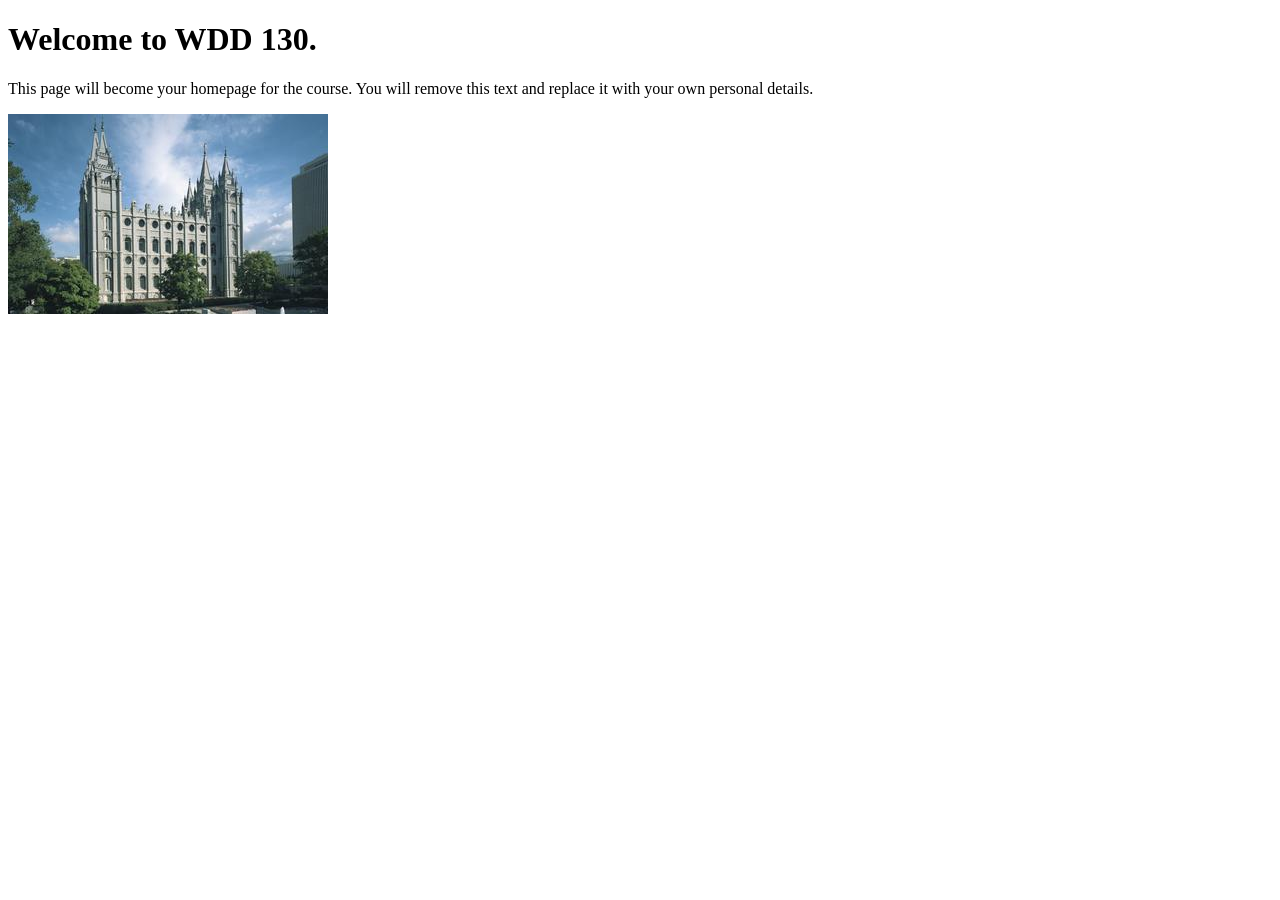
==== index.html @ 731ed8ef "Initial commit" ====
<!DOCTYPE html>
<html lang="en">
<head>
    <meta charset="UTF-8">
    <meta name="viewport" content="width=device-width, initial-scale=1.0">
    <title>WDD 130 | Personal Homepage</title>
</head>
<body>
    <h1>Welcome to WDD 130.</h1>
    <p>This page will become your homepage for the course. You will remove this text and replace it with your own personal details.</p>

    <img src="images/salt-lake-temple.jpg" alt="The Salt Lake Temple.">
</body>
</html>
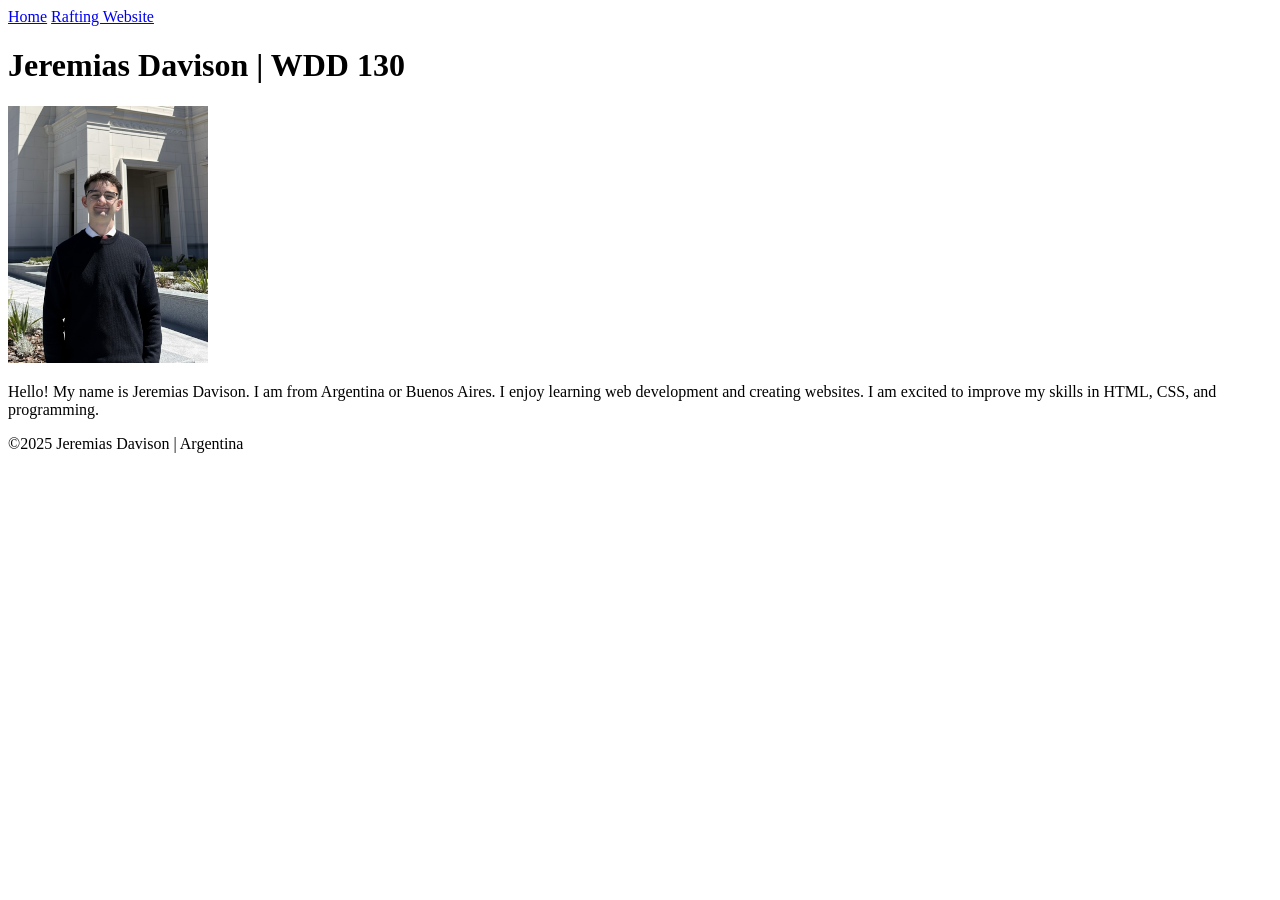
==== commit 5b954385: "add homepage files" ====
--- a/index.html
+++ b/index.html
@@ -1,14 +1,39 @@
 <!DOCTYPE html>
-<html lang="en">
+<html lang="en-ES">
+
 <head>
     <meta charset="UTF-8">
     <meta name="viewport" content="width=device-width, initial-scale=1.0">
-    <title>WDD 130 | Personal Homepage</title>
+    <title>Jeremias Davison | WDD 130</title>
 </head>
+
 <body>
-    <h1>Welcome to WDD 130.</h1>
-    <p>This page will become your homepage for the course. You will remove this text and replace it with your own personal details.</p>
 
-    <img src="images/salt-lake-temple.jpg" alt="The Salt Lake Temple.">
+    <header>
+        <nav>
+            <a href="#">Home</a>
+            <a href="wwr/">Rafting Website</a>
+        </nav>
+    </header>
+
+    <main>
+
+        <h1>Jeremias Davison | WDD 130</h1>
+
+        <img src="images/profile.jpg" alt="Jeremias Davison Profile Picture" width="200">
+
+        <p>
+            Hello! My name is Jeremias Davison. I am from Argentina or Buenos Aires.
+            I enjoy learning web development and creating websites.
+            I am excited to improve my skills in HTML, CSS, and programming.
+        </p>
+
+    </main>
+
+    <footer>
+        <p>©2025 Jeremias Davison | Argentina</p>
+    </footer>
+
 </body>
+
 </html>
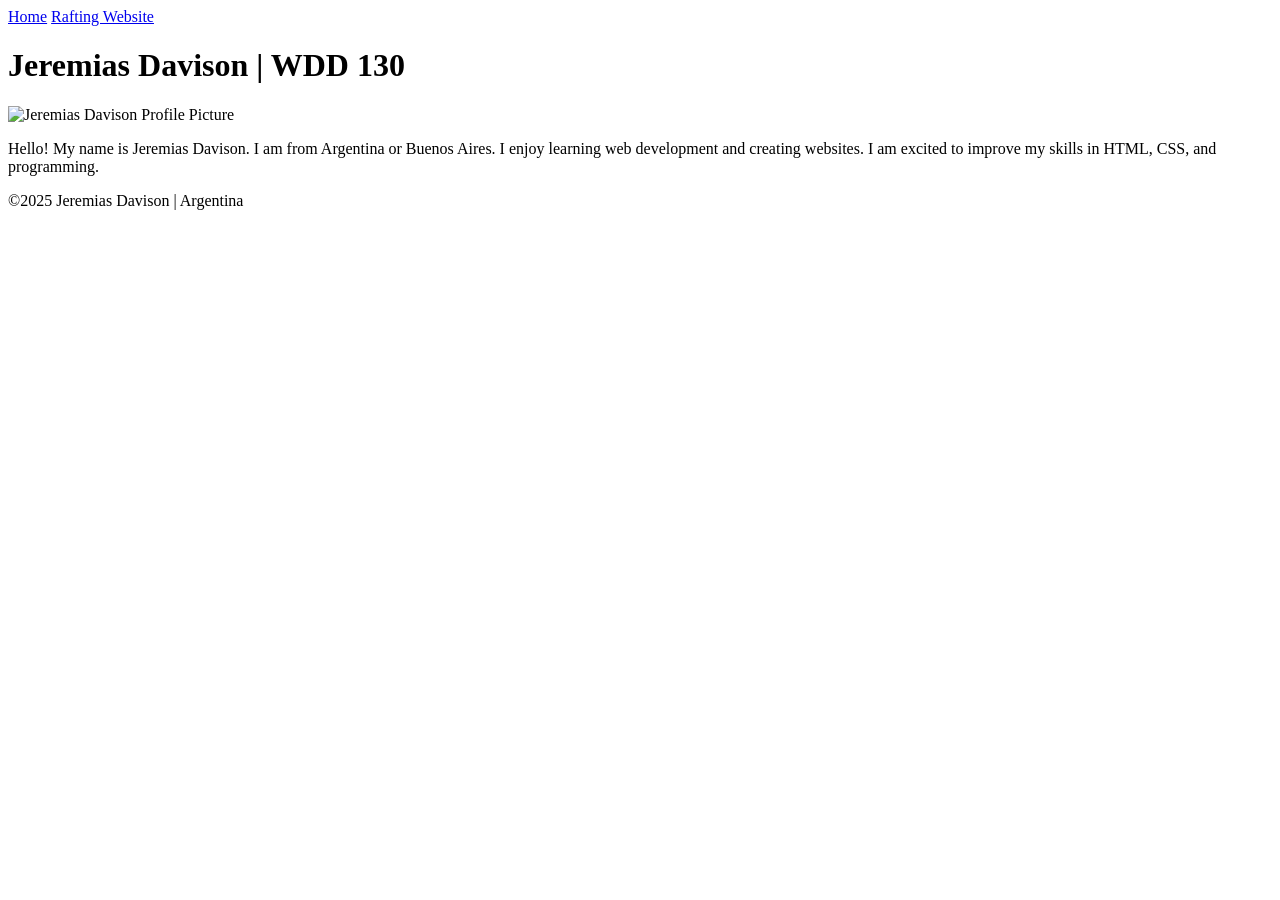
==== commit 3fb2ef58: "add homepage files" ====
--- a/index.html
+++ b/index.html
@@ -20,7 +20,7 @@
 
         <h1>Jeremias Davison | WDD 130</h1>
 
-        <img src="images/profile.jpg" alt="Jeremias Davison Profile Picture" width="200">
+        <img src="images/Jeremias Davison.jpg" alt="Jeremias Davison Profile Picture" width="200">
 
         <p>
             Hello! My name is Jeremias Davison. I am from Argentina or Buenos Aires.
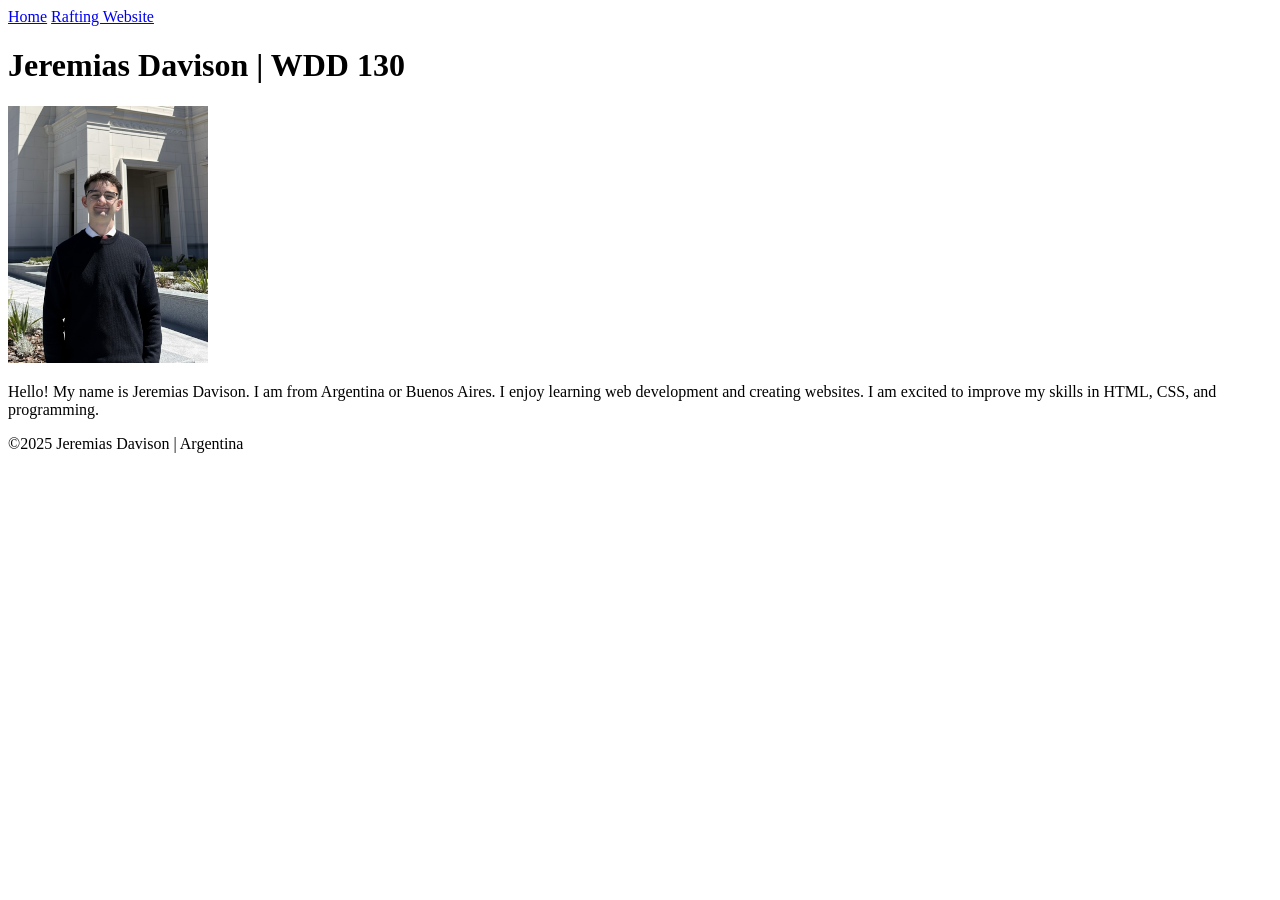
==== commit f6115760: "add homepage files" ====
--- a/index.html
+++ b/index.html
@@ -20,7 +20,7 @@
 
         <h1>Jeremias Davison | WDD 130</h1>
 
-        <img src="images/Jeremias Davison.jpg" alt="Jeremias Davison Profile Picture" width="200">
+        <img src="images/profile.jpg" alt="Jeremias Davison Profile Picture" width="200">
 
         <p>
             Hello! My name is Jeremias Davison. I am from Argentina or Buenos Aires.
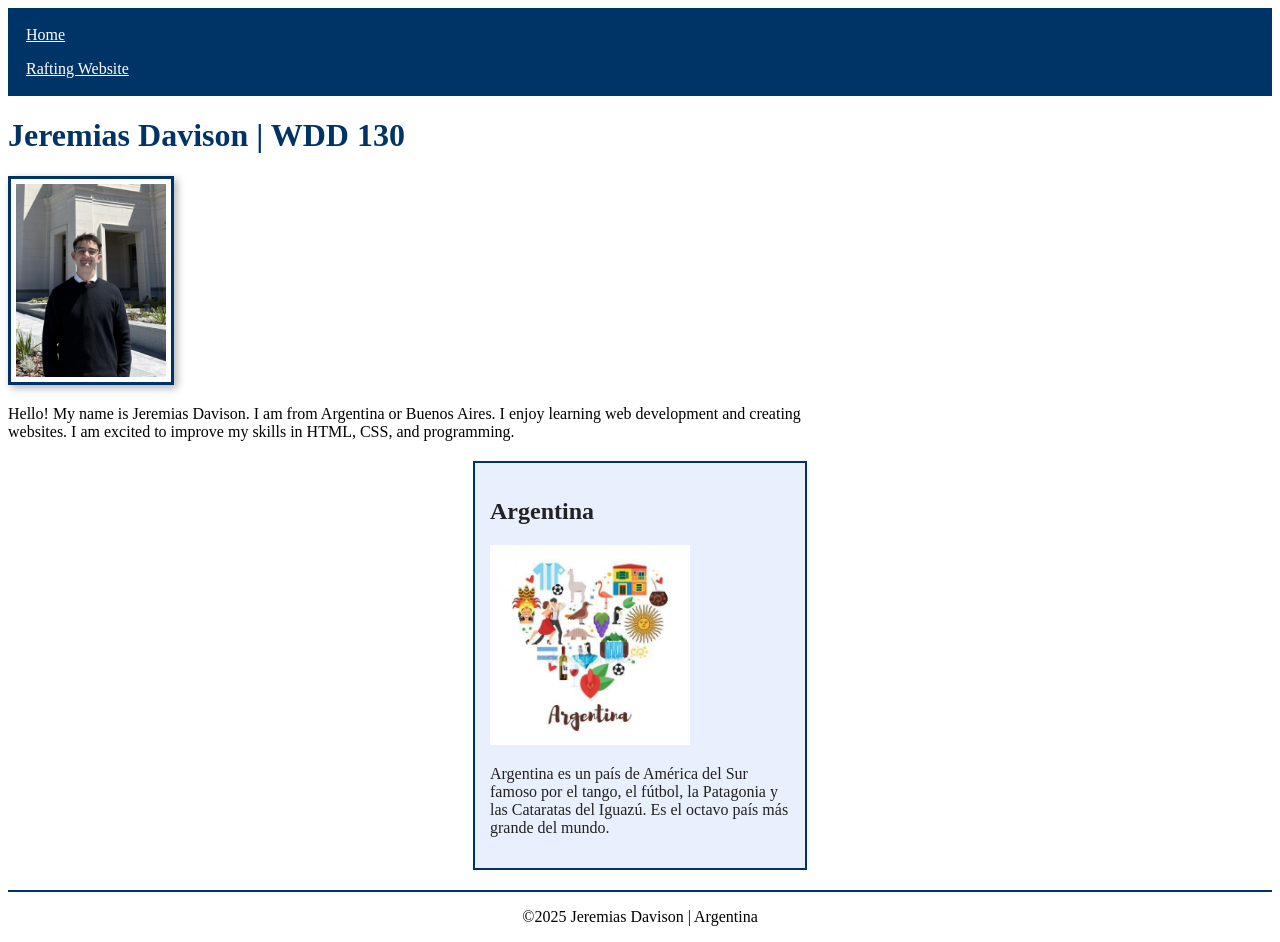
==== commit 32827ae6: "add homepage files" ====
--- a/index.html
+++ b/index.html
@@ -5,6 +5,10 @@
     <meta charset="UTF-8">
     <meta name="viewport" content="width=device-width, initial-scale=1.0">
     <title>Jeremias Davison | WDD 130</title>
+    <meta name="description"
+      content="WDD 130 home page for Jeremias Davison, web design student at BYU-Idaho.">
+    <meta name="author" content="Jeremias Davison">
+    <link rel="stylesheet" href="styles/styles.css">
 </head>
 
 <body>
@@ -29,7 +33,12 @@
         </p>
 
     </main>
-
+    <aside>
+        <h2>Argentina</h2>
+        <img src="images/argentina.jpg" alt="Imagen representativa de Argentina" width="200">
+        <p>Argentina es un país de América del Sur famoso por el tango, el fútbol,
+            la Patagonia y las Cataratas del Iguazú. Es el octavo país más grande del mundo.</p>
+    </aside>
     <footer>
         <p>©2025 Jeremias Davison | Argentina</p>
     </footer>
--- a/styles/styles.css
+++ b/styles/styles.css
@@ -0,0 +1,50 @@
+nav {
+    background-color: #003366;
+    padding: 10px;
+}
+
+nav a {
+    color: #ffffff;
+    padding: 8px;
+    display: block;
+}
+
+main {
+    max-width: 800px;
+}
+
+h1 {
+    color: #003366;
+}
+
+main img {
+    width: 150px;
+    height: auto;
+    border: 3px solid #003366;
+    padding: 5px;
+    box-shadow: 3px 3px 8px rgba(0, 0, 0, 0.3);
+}
+
+aside {
+    width: 300px;
+    margin: 20px auto;
+    border: 2px solid #003366;
+    padding: 15px;
+    background-color: #e8f0fe;
+    color: #222222;
+}
+
+aside img {
+    width: 200px;
+    height: auto;
+}
+
+p {
+    padding: 0;
+}
+
+footer {
+    margin-top: 20px;
+    border-top: 2px solid #003366;
+    text-align: center;
+}
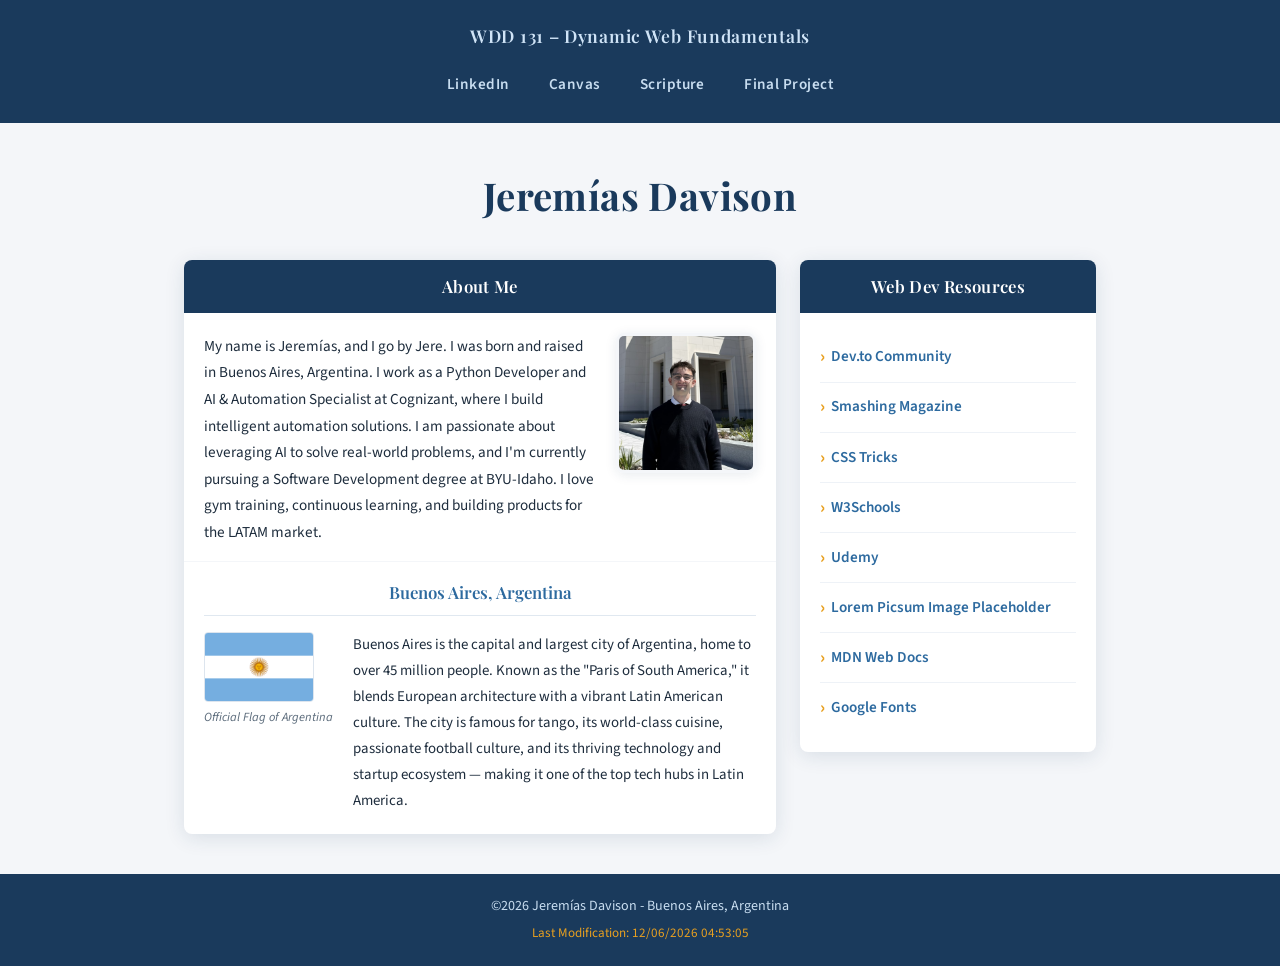
==== commit b3241be7: "feat: week 1 in WDD131" ====
--- a/index.html
+++ b/index.html
@@ -1,47 +1,98 @@
 <!DOCTYPE html>
-<html lang="en-ES">
+<html lang="en">
 
 <head>
-    <meta charset="UTF-8">
-    <meta name="viewport" content="width=device-width, initial-scale=1.0">
-    <title>Jeremias Davison | WDD 130</title>
-    <meta name="description"
-      content="WDD 130 home page for Jeremias Davison, web design student at BYU-Idaho.">
-    <meta name="author" content="Jeremias Davison">
-    <link rel="stylesheet" href="styles/styles.css">
+  <meta charset="UTF-8">
+  <meta name="viewport" content="width=device-width, initial-scale=1.0">
+  <title>WDD 131 – Dynamic Web Fundamentals – Jeremías Davison</title>
+  <meta name="description"
+    content="WDD 131 – Dynamic Web Fundamentals. Personal homepage of Jeremías Davison, Python Developer and AI Automation Specialist. Content includes personal background, home city Buenos Aires, and web development resources.">
+  <meta name="author" content="Jeremías Davison">
+  <link rel="stylesheet" href="base.css">
+  <link rel="preconnect" href="https://fonts.googleapis.com">
+  <link rel="preconnect" href="https://fonts.gstatic.com" crossorigin>
+  <link
+    href="https://fonts.googleapis.com/css2?family=Playfair+Display:wght@600;700&family=Source+Sans+3:wght@300;400;600&display=swap"
+    rel="stylesheet">
+  <script src="getdates.js" defer></script>
 </head>
 
 <body>
 
-    <header>
-        <nav>
-            <a href="#">Home</a>
-            <a href="wwr/">Rafting Website</a>
-        </nav>
-    </header>
+  <header>
+    <span id="course-title">WDD 131 – Dynamic Web Fundamentals</span>
+    <nav>
+      <a href="https://www.linkedin.com/in/jerem%C3%ADasdavison/" target="_blank">LinkedIn</a>
+      <a href="https://byupw.instructure.com/" target="_blank">Canvas</a>
+      <a href="https://www.churchofjesuschrist.org/study/scriptures/bofm/2-ne/2?lang=eng&id=p25#p25"
+        target="_blank">Scripture</a>
+      <a href="./final-project/index.html">Final Project</a>
+    </nav>
+  </header>
 
-    <main>
+  <main>
+    <h1>Jeremías Davison</h1>
 
-        <h1>Jeremias Davison | WDD 130</h1>
+    <div class="cards-grid">
 
-        <img src="images/profile.jpg" alt="Jeremias Davison Profile Picture" width="200">
+      <!-- Card 1: About Me -->
+      <section class="card">
+        <h2>About Me</h2>
+        <div class="card-content">
+          <div class="about-text">
+            <p>My name is Jeremías, and I go by Jere. I was born and raised in Buenos Aires,
+              Argentina. I work as a Python Developer and AI & Automation Specialist at Cognizant,
+              where I build intelligent automation solutions. I am passionate about leveraging AI to
+              solve real-world problems, and I'm currently pursuing a Software Development degree at
+              BYU-Idaho. I love gym training, continuous learning, and building products for the
+              LATAM market.</p>
+          </div>
+          <img src="images/profile.jpg" alt="Jeremías Davison – Python Developer and AI Specialist"
+            width="150" height="150">
+        </div>
 
-        <p>
-            Hello! My name is Jeremias Davison. I am from Argentina or Buenos Aires.
-            I enjoy learning web development and creating websites.
-            I am excited to improve my skills in HTML, CSS, and programming.
-        </p>
+        <div class="city-section">
+          <h3>Buenos Aires, Argentina</h3>
+          <div class="city-content">
+            <figure>
+              <img src="images/argentina-flag.png" alt="Official Flag of Argentina" width="120"
+                height="80">
+              <figcaption>Official Flag of Argentina</figcaption>
+            </figure>
+            <p>Buenos Aires is the capital and largest city of Argentina, home to over 45 million
+              people. Known as the "Paris of South America," it blends European architecture with a
+              vibrant Latin American culture. The city is famous for tango, its world-class cuisine,
+              passionate football culture, and its thriving technology and startup ecosystem —
+              making it one of the top tech hubs in Latin America.</p>
+          </div>
+        </div>
+      </section>
 
-    </main>
-    <aside>
-        <h2>Argentina</h2>
-        <img src="images/argentina.jpg" alt="Imagen representativa de Argentina" width="200">
-        <p>Argentina es un país de América del Sur famoso por el tango, el fútbol,
-            la Patagonia y las Cataratas del Iguazú. Es el octavo país más grande del mundo.</p>
-    </aside>
-    <footer>
-        <p>©2025 Jeremias Davison | Argentina</p>
-    </footer>
+      <!-- Card 2: Web Dev Resources -->
+      <section class="card">
+        <h2>Web Dev Resources</h2>
+        <ul class="resource-list">
+          <li><a href="https://dev.to" target="_blank">Dev.to Community</a></li>
+          <li><a href="https://www.smashingmagazine.com" target="_blank">Smashing Magazine</a></li>
+          <li><a href="https://css-tricks.com" target="_blank">CSS Tricks</a></li>
+          <li><a href="https://www.w3schools.com" target="_blank">W3Schools</a></li>
+          <li><a href="https://www.udemy.com" target="_blank">Udemy</a></li>
+          <li><a href="https://picsum.photos" target="_blank">Lorem Picsum Image Placeholder</a>
+          </li>
+          <li><a href="https://developer.mozilla.org" target="_blank">MDN Web Docs</a></li>
+          <li><a href="https://fonts.google.com" target="_blank">Google Fonts</a></li>
+        </ul>
+      </section>
+
+    </div>
+  </main>
+
+  <footer>
+    <p>&#169;<span id="currentyear"></span> Jeremías Davison - Buenos Aires, Argentina
+    </p>
+    <p id="lastModified"></p>
+  </footer>
+
 
 </body>
 
--- a/base.css
+++ b/base.css
@@ -0,0 +1,336 @@
+/* =============================================
+   WDD 131 – Dynamic Web Fundamentals
+   base.css – Jeremías Davison
+   ============================================= */
+
+/* ---------- CSS Variables ---------- */
+:root {
+  --color-primary:    #1a3a5c;   /* deep navy */
+  --color-secondary:  #2d6a9f;   /* medium blue */
+  --color-accent:     #e8a020;   /* warm gold */
+  --color-bg:         #f4f6f9;   /* light grey-blue */
+  --color-surface:    #ffffff;
+  --color-text:       #1e2d3d;
+  --color-muted:      #5a6a7a;
+  --color-link:       #2d6a9f;
+  --color-link-hover: #e8a020;
+
+  --font-heading: 'Playfair Display', Georgia, serif;
+  --font-body:    'Source Sans 3', 'Helvetica Neue', sans-serif;
+
+  --radius:     8px;
+  --shadow:     0 2px 12px rgba(26, 58, 92, 0.10);
+  --shadow-card: 0 4px 20px rgba(26, 58, 92, 0.12);
+  --transition: 0.25s ease;
+  --max-width:  960px;
+}
+
+/* ---------- Reset & Base ---------- */
+*, *::before, *::after {
+  box-sizing: border-box;
+  margin: 0;
+  padding: 0;
+}
+
+html {
+  font-size: 16px;
+  scroll-behavior: smooth;
+}
+
+body {
+  font-family: var(--font-body);
+  font-weight: 400;
+  color: var(--color-text);
+  background-color: var(--color-bg);
+  line-height: 1.7;
+  min-height: 100vh;
+  display: flex;
+  flex-direction: column;
+}
+
+img {
+  display: block;
+  max-width: 100%;
+  height: auto;
+}
+
+a {
+  color: var(--color-link);
+  text-decoration: none;
+  transition: color var(--transition);
+}
+
+a:hover {
+  color: var(--color-link-hover);
+}
+
+/* ---------- Header ---------- */
+header {
+  background-color: var(--color-primary);
+  color: #ffffff;
+  padding: 0.5rem 2rem;
+  text-align: center;
+}
+
+#course-title {
+  display: block;
+  font-family: var(--font-heading);
+  font-size: 1.1rem;
+  font-weight: 600;
+  letter-spacing: 0.04em;
+  padding: 0.8rem 0 0.5rem;
+  color: #d0e4f7;
+}
+
+/* ---------- Navigation ---------- */
+nav {
+  display: flex;
+  justify-content: center;
+  gap: 0.25rem;
+  padding: 0.4rem 0 0.6rem;
+  flex-wrap: wrap;
+}
+
+nav a {
+  color: #c8ddf0;
+  font-family: var(--font-body);
+  font-weight: 600;
+  font-size: 0.95rem;
+  letter-spacing: 0.03em;
+  padding: 0.45rem 1.1rem;
+  border-radius: var(--radius);
+  position: relative;
+  transition: color var(--transition), background-color var(--transition), transform var(--transition);
+}
+
+nav a::after {
+  content: '';
+  position: absolute;
+  bottom: 4px;
+  left: 1.1rem;
+  right: 1.1rem;
+  height: 2px;
+  background-color: var(--color-accent);
+  transform: scaleX(0);
+  transform-origin: center;
+  transition: transform var(--transition);
+}
+
+nav a:hover {
+  color: #ffffff;
+  background-color: rgba(255,255,255,0.08);
+  transform: translateY(-1px);
+}
+
+nav a:hover::after {
+  transform: scaleX(1);
+}
+
+/* ---------- Main ---------- */
+main {
+  max-width: var(--max-width);
+  width: 100%;
+  margin: 2.5rem auto;
+  padding: 0 1.5rem;
+  flex: 1;
+}
+
+main h1 {
+  font-family: var(--font-heading);
+  font-size: 2.4rem;
+  font-weight: 700;
+  color: var(--color-primary);
+  text-align: center;
+  margin-bottom: 2rem;
+  letter-spacing: 0.01em;
+}
+
+/* ---------- Cards Grid ---------- */
+.cards-grid {
+  display: grid;
+  grid-template-columns: 2fr 1fr;
+  gap: 1.5rem;
+  align-items: start;
+}
+
+/* ---------- Card ---------- */
+.card {
+  background-color: var(--color-surface);
+  border-radius: var(--radius);
+  box-shadow: var(--shadow-card);
+  overflow: hidden;
+}
+
+.card h2 {
+  font-family: var(--font-heading);
+  font-size: 1.05rem;
+  font-weight: 600;
+  background-color: var(--color-primary);
+  color: #ffffff;
+  padding: 0.75rem 1.25rem;
+  letter-spacing: 0.02em;
+  text-align: center;
+}
+
+.card-content {
+  display: flex;
+  gap: 1.25rem;
+  padding: 1.25rem 1.25rem 1rem;
+  align-items: flex-start;
+}
+
+.about-text p {
+  font-size: 0.95rem;
+  color: var(--color-text);
+  line-height: 1.75;
+}
+
+.card-content img {
+  width: 140px;
+  height: 140px;
+  object-fit: cover;
+  border-radius: var(--radius);
+  flex-shrink: 0;
+  border: 3px solid var(--color-bg);
+  box-shadow: var(--shadow);
+}
+
+/* ---------- City Section ---------- */
+.city-section {
+  border-top: 1px solid var(--color-bg);
+  padding: 1rem 1.25rem 1.25rem;
+}
+
+.city-section h3 {
+  font-family: var(--font-heading);
+  font-size: 1.05rem;
+  font-weight: 600;
+  color: var(--color-secondary);
+  text-align: center;
+  margin-bottom: 1rem;
+  border-bottom: 1px solid #e0e8f0;
+  padding-bottom: 0.5rem;
+}
+
+.city-content {
+  display: flex;
+  gap: 1.25rem;
+  align-items: flex-start;
+}
+
+.city-content p {
+  font-size: 0.93rem;
+  color: var(--color-text);
+  line-height: 1.75;
+}
+
+.city-content figure {
+  flex-shrink: 0;
+  text-align: center;
+}
+
+.city-content figure img {
+  width: 110px;
+  border: 1px solid #dde5ee;
+  border-radius: 4px;
+}
+
+.city-content figcaption {
+  font-size: 0.78rem;
+  color: var(--color-muted);
+  margin-top: 0.35rem;
+  font-style: italic;
+}
+
+/* ---------- Resource List ---------- */
+.resource-list {
+  list-style: none;
+  padding: 1.25rem 1.25rem;
+}
+
+.resource-list li {
+  border-bottom: 1px solid #eef2f7;
+  padding: 0.6rem 0;
+}
+
+.resource-list li:last-child {
+  border-bottom: none;
+}
+
+.resource-list a {
+  font-size: 0.95rem;
+  font-weight: 600;
+  color: var(--color-link);
+  display: flex;
+  align-items: center;
+  gap: 0.4rem;
+  transition: color var(--transition), padding-left var(--transition);
+}
+
+.resource-list a::before {
+  content: '›';
+  color: var(--color-accent);
+  font-size: 1.1rem;
+  font-weight: 700;
+  transition: transform var(--transition);
+}
+
+.resource-list a:hover {
+  color: var(--color-primary);
+  padding-left: 6px;
+}
+
+.resource-list a:hover::before {
+  transform: translateX(3px);
+}
+
+/* ---------- Footer ---------- */
+footer {
+  background-color: var(--color-primary);
+  color: #c8ddf0;
+  text-align: center;
+  padding: 1.1rem 1.5rem;
+  font-size: 0.88rem;
+  line-height: 1.8;
+}
+
+footer p {
+  margin: 0.15rem 0;
+}
+
+#lastModified {
+  color: var(--color-accent);
+  font-size: 0.82rem;
+}
+
+/* ---------- Responsive ---------- */
+@media (max-width: 720px) {
+  .cards-grid {
+    grid-template-columns: 1fr;
+  }
+
+  .card-content {
+    flex-direction: column;
+    align-items: center;
+    text-align: center;
+  }
+
+  .city-content {
+    flex-direction: column;
+    align-items: center;
+    text-align: center;
+  }
+
+  main h1 {
+    font-size: 1.8rem;
+  }
+
+  nav {
+    gap: 0.1rem;
+  }
+
+  nav a {
+    font-size: 0.85rem;
+    padding: 0.4rem 0.7rem;
+  }
+}
